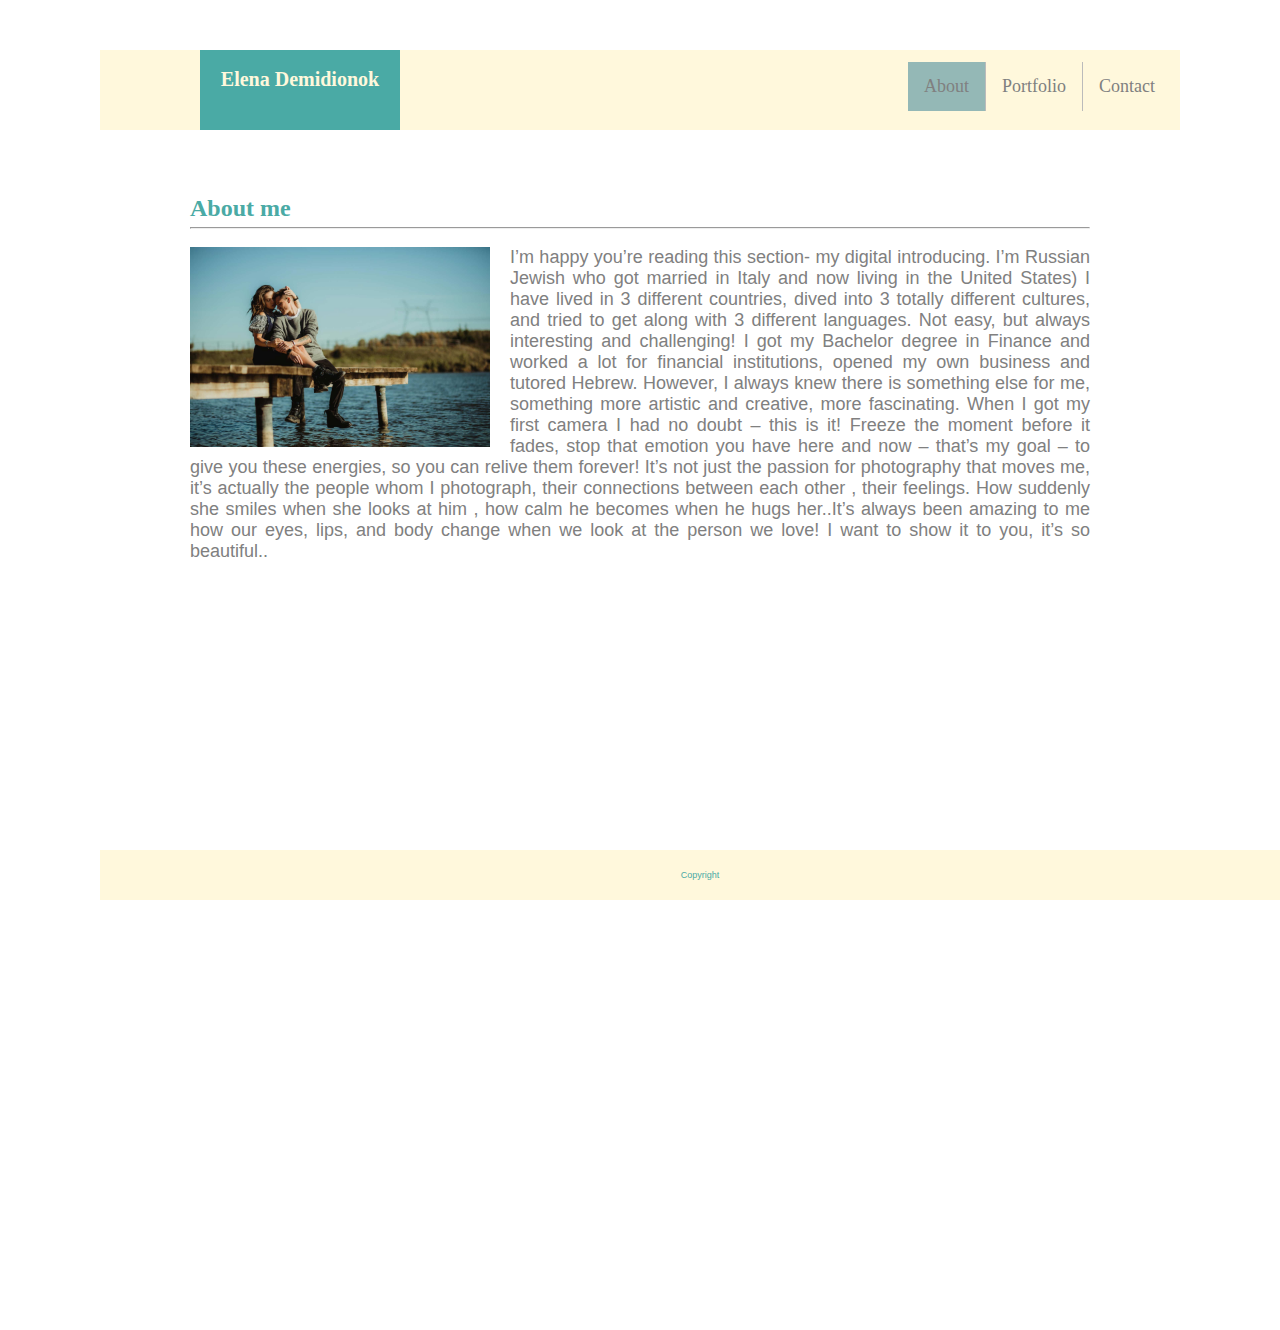
==== index.html @ 54cc3ce8 "making html pages and css" ====
<!DOCTYPE html>
<html>
  <head>
       <title>Portfolio</title>
       <link href="assets/css/style.css" rel="stylesheet">
  </head>
  <header> 
      <div id="name">
           <h1>Elena Demidionok</h1>
     </div>   
             <ul>
                <li><a  href="contact.html">Contact</a></li>
                <li><a href="portfolio.html">Portfolio</a></li>
                <li style="float:right" class="active"><a href="index.html">About</a></li>
             </ul>
  </header>
  <body>
       <div class="block">
           
          <h2 class="about">About me</h2>
           
          <hr>
           <div>
              <div class="clearfix">
                  <img id="image"src="assets/images/1J5A3320.jpg">
                   <div> 
                       <p>I’m happy you’re reading this section- my digital introducing.
                            I’m Russian Jewish who got married in Italy and now living in the United States)
                            I have  lived in 3 different countries, dived into 3 totally different cultures, 
                            and tried to get along with 3 different languages.  Not easy,  but always interesting and challenging!
                            I got my Bachelor degree in Finance and worked a lot for financial institutions, 
                            opened my own business and tutored Hebrew.
                            However,  I always knew there is something else for me, 
                            something more artistic and creative,  more fascinating.
                            When I got my first camera I had no doubt – this is it!
                            Freeze the moment before it fades, stop that emotion you have 
                            here and now  – that’s my goal – to give you these energies, so 
                            you can relive them forever!
                            It’s not just the passion for photography that moves me,
                             it’s actually the people whom I photograph, 
                             their connections between each other , their feelings. 
                            How suddenly she smiles when she looks at him ,
                             how calm he becomes when he hugs her..It’s always been 
                             amazing to me  how our eyes, lips, and body change when we look at the person we love!
                            I want to show it to you, it’s so beautiful..
                         </p>
                     </div>
                </div>
          </div>

        </div>

        <div class="footer">
            <p style="padding:20px;color:#4aaaa5;text-align: center;font-size: 9px;">Copyright</p>
        </div>
    </body>


</html>
---- assets/css/style.css ----
* {
    box-sizing: border-box;
}
html, body {
    height: 100%;
    margin: 0;
  }


body {
   
    background-image: url(https://wallpaper.wiki/wp-content/uploads/2017/04/wallpaper.wiki-Flock-Backgrounds-PIC-WPB004577.jpg);
    height:100%;
}

header {
    background-color: cornsilk;
    margin-top: 50px;
    margin-left: 100px;
    margin-right: 100px;
    position: relative;
}   
#name {
    position: relative;
    background-color: #4aaaa5;
    font-family: Georgia, 'Times New Roman', Times, serif;
    font-size: 10px;
    text-align: center;
    color: cornsilk;
    height: 80px;
    width: 200px;
    margin-left: 100px;
    padding: 5px;
   
}

ul {
    position: absolute;
    bottom: 10px;
    right: 0;
    list-style-type: none;
    margin: 0;
    padding: 9px;
    overflow: hidden;
    background-color: cornsilk;
  }
  
  li {
    float: right;
    border-right:1px solid #bbb;
  }

  li:first-child {
    border-right: none;
  }
  
  li a {
    display: block;
    color: grey;
    text-align: center;
    padding: 14px 16px;
    font-size: 18px;
    font-family: Georgia, 'Times New Roman', Times, serif;
    text-decoration: none;
  }
  
  li a:hover:not(.active) {
    background-color: lightgrey;
  }
  
  .active {
    background-color: #94b8b6;
  }
 
hr {
    color: darkgray;
    size:3px;
    width: 900px;
    align-self: center;

}

.about {
    position: relative;
    top: 15px;
    text-align: left;
    color: #4aaaa5;
    margin-left: 30px;
    font-family: Georgia, 'Times New Roman', Times, serif;
}

.block {
    background-color: white;
    width: 960px;
    height: 1000px;
    display: block;
    margin: auto;
    margin-top: 50px;
    margin-bottom: 100px;
    position: relative;
}



#image {
     float: left;
     width: 300px;
     height: 200px;
     margin-left: 30px;
     margin-right:20px;

}

.clearfix::after {
    content: "";
    clear: both;
    display: table;
  }

  p { 
    text-align: justify;
    font-family: Arial, Helvetica, sans-serif;
    font-size: 18px;
    color:gray;
    margin-left: 30px;
    margin-right: 30px;
    margin-bottom: 50px;
    
  }
  .footer {
    position:sticky;
    bottom: 0;
    height: 50px;
    width: 1200px;
    color: #4aaaa5;
    text-align: center;
    background-color: cornsilk;
    font-size: 10px;
    margin-left: 100px;
    margin-right: 100px;
  
 }
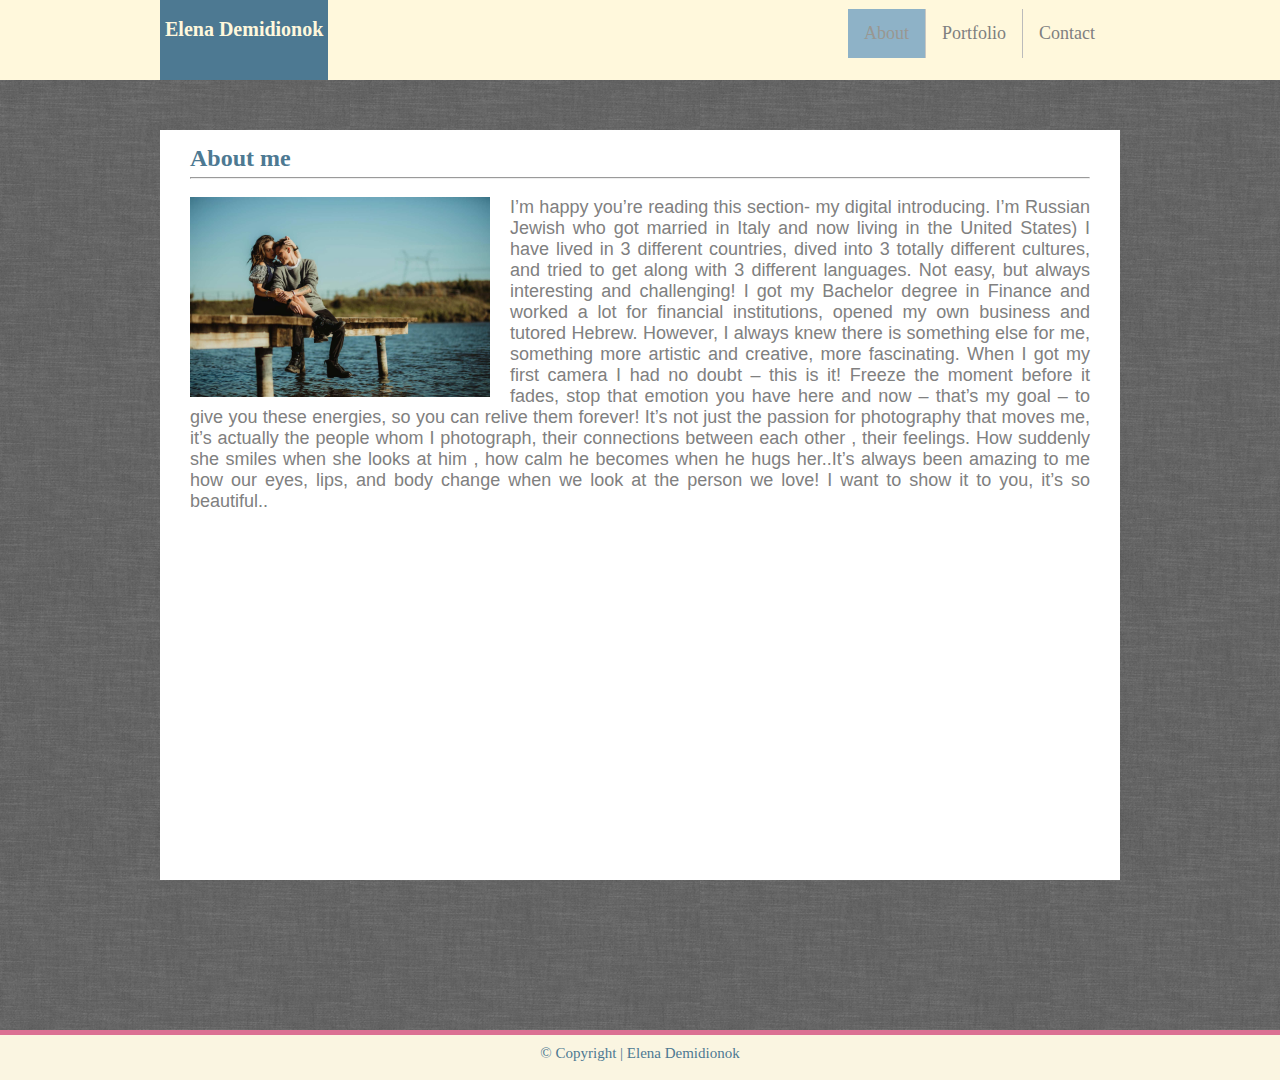
==== commit 044fea01: "adding Portfolio and Contact pages" ====
--- a/index.html
+++ b/index.html
@@ -2,19 +2,24 @@
 <html>
   <head>
        <title>Portfolio</title>
-       <link href="assets/css/style.css" rel="stylesheet">
+       <link href="./assets/css/style.css" rel="stylesheet">
   </head>
   <header> 
-      <div id="name">
-           <h1>Elena Demidionok</h1>
-     </div>   
+      <div class="headercontainer">
+            <div id="name">
+               <h1>Elena Demidionok</h1>
+          </div>   
              <ul>
                 <li><a  href="contact.html">Contact</a></li>
                 <li><a href="portfolio.html">Portfolio</a></li>
                 <li style="float:right" class="active"><a href="index.html">About</a></li>
              </ul>
+     </div>
   </header>
   <body>
+       <!-- Page wrapper-->
+
+      <div class="page-wrapper">
        <div class="block">
            
           <h2 class="about">About me</h2>
@@ -49,11 +54,22 @@
           </div>
 
         </div>
+        <!--//Content-->
 
-        <div class="footer">
-            <p style="padding:20px;color:#4aaaa5;text-align: center;font-size: 9px;">Copyright</p>
-        </div>
-    </body>
+    </div>
+    <!--// page wrapper-->
+    
+
+    <!--footer-->
+    <div class="footer">
+       <div class="footer-bottom">
+          &copy; Copyright | Elena Demidionok
+      </div>
+    
+    </div>
+    <!--// footer-->
+
+ </body>
 
 
 </html>--- a/assets/css/style.css
+++ b/assets/css/style.css
@@ -6,38 +6,53 @@
     margin: 0;
   }
 
+  .page-wrapper {
+    min-height: 100%;
+  }
 
 body {
    
-    background-image: url(https://wallpaper.wiki/wp-content/uploads/2017/04/wallpaper.wiki-Flock-Backgrounds-PIC-WPB004577.jpg);
+    background-image: url('../images/grey_wash.png');
     height:100%;
 }
 
 header {
     background-color: cornsilk;
-    margin-top: 50px;
-    margin-left: 100px;
-    margin-right: 100px;
-    position: relative;
+    position: relative;
+    width: 100%;
+    left: 0;
 }   
+
+.headercontainer {
+         background-color: cornsilk;
+         width: 960px;
+         height: 80px;
+         
+         margin: 0 auto;
+
+
+}
 #name {
-    position: relative;
-    background-color: #4aaaa5;
-    font-family: Georgia, 'Times New Roman', Times, serif;
-    font-size: 10px;
-    text-align: center;
-    color: cornsilk;
-    height: 80px;
-    width: 200px;
-    margin-left: 100px;
-    padding: 5px;
-   
+  position: relative;
+  float: left;
+  background-color: #4d7992;
+  font-family: Georgia, 'Times New Roman', Times, serif;
+  font-size: 10px;
+  text-align: center;
+  color: cornsilk;
+  height: 80px;
+  width: 45px
+  margin: 0 auto;
+  padding: 5px;
+  top: 0;
+ 
+ 
 }
 
 ul {
-    position: absolute;
-    bottom: 10px;
-    right: 0;
+    position: relative;
+    float: right;
+    margin: 0 auto;
     list-style-type: none;
     margin: 0;
     padding: 9px;
@@ -52,6 +67,7 @@
 
   li:first-child {
     border-right: none;
+    
   }
   
   li a {
@@ -69,7 +85,9 @@
   }
   
   .active {
-    background-color: #94b8b6;
+    background-color: #73a1c3;
+    opacity: 80%;
+    color: white;
   }
  
 hr {
@@ -84,7 +102,7 @@
     position: relative;
     top: 15px;
     text-align: left;
-    color: #4aaaa5;
+    color: #4d7992;
     margin-left: 30px;
     font-family: Georgia, 'Times New Roman', Times, serif;
 }
@@ -92,7 +110,7 @@
 .block {
     background-color: white;
     width: 960px;
-    height: 1000px;
+    height: 750px;
     display: block;
     margin: auto;
     margin-top: 50px;
@@ -119,6 +137,7 @@
 
   p { 
     text-align: justify;
+    position: relative;
     font-family: Arial, Helvetica, sans-serif;
     font-size: 18px;
     color:gray;
@@ -127,16 +146,95 @@
     margin-bottom: 50px;
     
   }
-  .footer {
-    position:sticky;
+  
+  .flex-container {
+    display: flex;
+    flex-wrap: wrap;
+    background-color: lightgrey;
+  }
+  
+  .flex-container > div {
+    background-color: #f1f1f1;
+    width: 300px;
+    margin: 10px;
+    text-align: center;
+    line-height: 75px;
+    font-size: 30px; 
+  }
+  
+
+  .container {
+    position: relative;
+  }
+  .text-block {
+    
+    position: relative;
+    width: 300px;
     bottom: 0;
-    height: 50px;
-    width: 1200px;
-    color: #4aaaa5;
-    text-align: center;
-    background-color: cornsilk;
-    font-size: 10px;
-    margin-left: 100px;
-    margin-right: 100px;
-  
- }+    background-color: black;
+    opacity: 50%;
+    
+  }
+
+  .image{
+      width: 300px;
+      height: 300px;
+
+  }
+
+/* CONTACT FORM*/
+
+.container-contact-form {
+  width: 900px;
+  margin: auto;
+  border-radius: 5px;
+  background-color:  #f2f2f2;
+  
+  padding: 40px;
+  
+}
+
+input[type=text], select, textarea {
+  width: 100%;
+  padding: 12px;
+  border: 1px solid #ccc;
+  border-radius: 4px;
+  box-sizing: border-box;
+  margin-top: 6px;
+  margin-bottom: 16px;
+  resize: vertical;
+}
+
+input[type=submit] {
+  background-color: #4d7992;
+  color: white;
+  padding: 12px 20px;
+  border: none;
+  border-radius: 4px;
+  cursor: pointer;
+}
+
+input[type=submit]:hover {
+  background-color: #7498ad;
+}
+
+
+  /* FOOTER */
+
+.footer {
+  background: rgb(250, 245, 225);
+  color:#4d7992;
+  height: 50px;
+  position: relative;
+  text-align: center;
+}
+
+.footer .footer-bottom {
+  position: absolute;
+  width: 100%;
+  border-top: 5px solid palevioletred;
+  padding: 10px;
+  font-size: 15px;
+  
+}
+  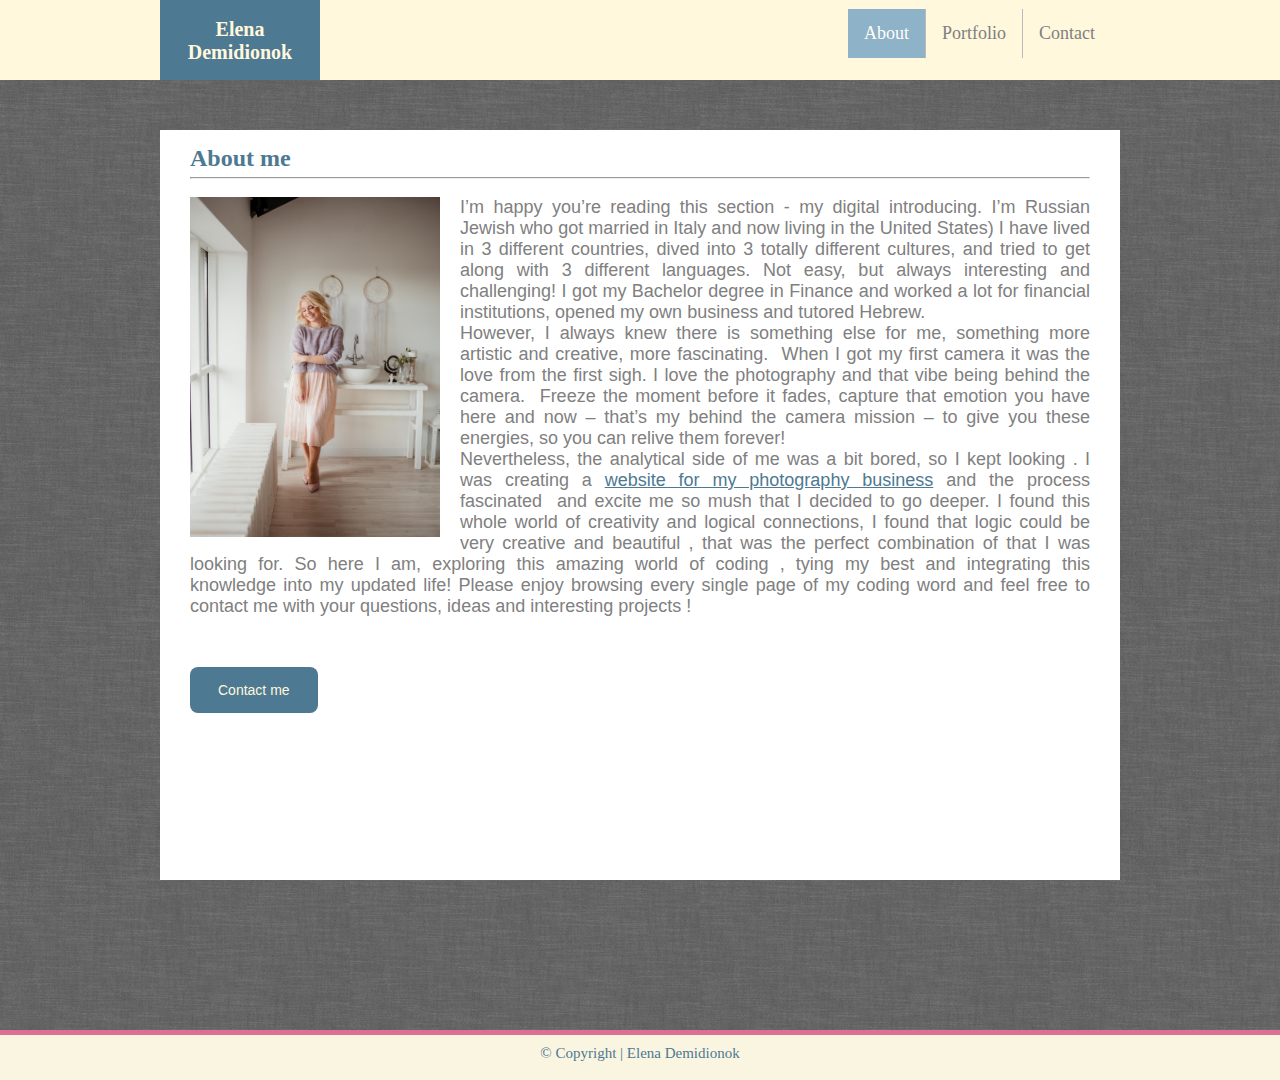
==== commit 9df85e5e: "final chages" ====
--- a/index.html
+++ b/index.html
@@ -1,75 +1,82 @@
 <!DOCTYPE html>
-<html>
-  <head>
-       <title>Portfolio</title>
-       <link href="./assets/css/style.css" rel="stylesheet">
-  </head>
-  <header> 
+<html lang="en-us">
+
+<head>
+   <title>Portfolio</title>
+   <link href="./assets/css/style.css" rel="stylesheet">
+   
+</head>
+
+<body>
+   <header>
       <div class="headercontainer">
-            <div id="name">
-               <h1>Elena Demidionok</h1>
-          </div>   
-             <ul>
-                <li><a  href="contact.html">Contact</a></li>
-                <li><a href="portfolio.html">Portfolio</a></li>
-                <li style="float:right" class="active"><a href="index.html">About</a></li>
-             </ul>
-     </div>
-  </header>
-  <body>
-       <!-- Page wrapper-->
+         <div id="name">
+            <h1>Elena Demidionok</h1>
+         </div>
+         <ul>
+            <li><a href="contact.html">Contact</a></li>
+            <li><a href="portfolio.html">Portfolio</a></li>
+            <li style="float:right"><a href="index.html" class="active">About</a></li>
+         </ul>
+      </div>
+   </header>
 
-      <div class="page-wrapper">
-       <div class="block">
-           
-          <h2 class="about">About me</h2>
-           
-          <hr>
-           <div>
-              <div class="clearfix">
-                  <img id="image"src="assets/images/1J5A3320.jpg">
-                   <div> 
-                       <p>I’m happy you’re reading this section- my digital introducing.
-                            I’m Russian Jewish who got married in Italy and now living in the United States)
-                            I have  lived in 3 different countries, dived into 3 totally different cultures, 
-                            and tried to get along with 3 different languages.  Not easy,  but always interesting and challenging!
-                            I got my Bachelor degree in Finance and worked a lot for financial institutions, 
-                            opened my own business and tutored Hebrew.
-                            However,  I always knew there is something else for me, 
-                            something more artistic and creative,  more fascinating.
-                            When I got my first camera I had no doubt – this is it!
-                            Freeze the moment before it fades, stop that emotion you have 
-                            here and now  – that’s my goal – to give you these energies, so 
-                            you can relive them forever!
-                            It’s not just the passion for photography that moves me,
-                             it’s actually the people whom I photograph, 
-                             their connections between each other , their feelings. 
-                            How suddenly she smiles when she looks at him ,
-                             how calm he becomes when he hugs her..It’s always been 
-                             amazing to me  how our eyes, lips, and body change when we look at the person we love!
-                            I want to show it to you, it’s so beautiful..
-                         </p>
-                     </div>
-                </div>
-          </div>
+   <!-- Page wrapper-->
 
-        </div>
-        <!--//Content-->
+   <div class="page-wrapper">
+      <!-- Content-->
+      <div class="block">
 
-    </div>
-    <!--// page wrapper-->
-    
+         <h2 class="about">About me</h2>
 
-    <!--footer-->
-    <div class="footer">
-       <div class="footer-bottom">
-          &copy; Copyright | Elena Demidionok
+         <hr>
+         <div>
+            <div class="clearfix">
+               <img id="image" src="assets/images/IMG_1570.jpg" alt="Portrait">
+               <div>
+                  <p>I’m happy you’re reading this section - my digital introducing. I’m Russian Jewish who got married
+                     in Italy and now living in the United States) I have lived in 3 different countries, dived into 3
+                     totally different cultures, and tried to get along with 3 different languages. Not easy, but always
+                     interesting and challenging! I got my Bachelor degree in Finance and worked a lot for financial
+                     institutions, opened my own business and tutored Hebrew.<br> However, I always knew there is something
+                     else for me, something more artistic and creative, more fascinating.  When I got my first camera it
+                     was the love from the first sigh. I love the photography and that vibe being behind the camera. 
+                     Freeze the moment before it fades, capture that emotion you have here and now – that’s my behind
+                     the camera mission – to give you these energies, so you can relive them forever!<br>Nevertheless, the
+                     analytical side of me was a bit bored, so I kept looking . I was creating a 
+                     <a style="color:#4d7992" href="https://ellendphoto.com/">website for my
+                      photography business</a> and the process fascinated  and excite me so mush that I decided to go deeper.
+                     I found this whole world of creativity and logical connections, I found that logic could be very
+                     creative and beautiful , that was the perfect combination of that I was looking for. So here I am,
+                     exploring this amazing world of coding , tying my best and integrating this knowledge into my
+                     updated life! Please enjoy browsing every single page of my coding word and feel free to contact me
+                     with your questions, ideas and interesting projects ! 
+                  </p>
+                  
+                  <a href="contact.html"><button class="button">Contact me</button></a>
+                  
+
+               </div>
+            </div>
+         </div>
+
       </div>
-    
-    </div>
-    <!--// footer-->
+     <!--// Content-->
 
- </body>
+   </div>
+   <!--// page wrapper-->
+
+
+   <!--footer-->
+   <div class="footer">
+      <div class="footer-bottom">
+         &copy; Copyright | Elena Demidionok
+      </div>
+
+   </div>
+   <!--// footer-->
+
+</body>
 
 
 </html>--- a/assets/css/style.css
+++ b/assets/css/style.css
@@ -9,6 +9,24 @@
   .page-wrapper {
     min-height: 100%;
   }
+
+  /* HEADER */
+
+  header {
+    background-color: cornsilk;
+    position: relative;
+    width: 100%;
+    left: 0;
+}   
+
+.headercontainer {
+  background-color: cornsilk;
+  width: 960px;
+  height: 80px;
+  margin: 0 auto;
+}
+
+/* BODY */
 
 body {
    
@@ -16,22 +34,7 @@
     height:100%;
 }
 
-header {
-    background-color: cornsilk;
-    position: relative;
-    width: 100%;
-    left: 0;
-}   
-
-.headercontainer {
-         background-color: cornsilk;
-         width: 960px;
-         height: 80px;
-         
-         margin: 0 auto;
-
-
-}
+
 #name {
   position: relative;
   float: left;
@@ -41,13 +44,14 @@
   text-align: center;
   color: cornsilk;
   height: 80px;
-  width: 45px
+  width: 160px;
   margin: 0 auto;
   padding: 5px;
   top: 0;
  
- 
-}
+}
+
+/* MENU */
 
 ul {
     position: relative;
@@ -122,8 +126,8 @@
 
 #image {
      float: left;
-     width: 300px;
-     height: 200px;
+     width: 250px;
+     height: 340px;
      margin-left: 30px;
      margin-right:20px;
 
@@ -147,6 +151,22 @@
     
   }
   
+  .button {
+    margin-left: 30px;
+    background-color: #4d7992;
+    border-radius: 8px;
+    border: none;
+    color: cornsilk;
+    padding: 15px 28px;
+    text-align: center;
+    text-decoration: none;
+    display: inline-block;
+    font-size: 14px;
+    cursor: pointer;
+  }
+
+  /* PORTFOLIO IMAGES BLOCK */
+
   .flex-container {
     display: flex;
     flex-wrap: wrap;
@@ -207,11 +227,14 @@
 
 input[type=submit] {
   background-color: #4d7992;
-  color: white;
+  color: cornsilk;
   padding: 12px 20px;
   border: none;
   border-radius: 4px;
   cursor: pointer;
+  font-size: 14px;
+  padding: 15px 28px;
+  border-radius: 8px;
 }
 
 input[type=submit]:hover {
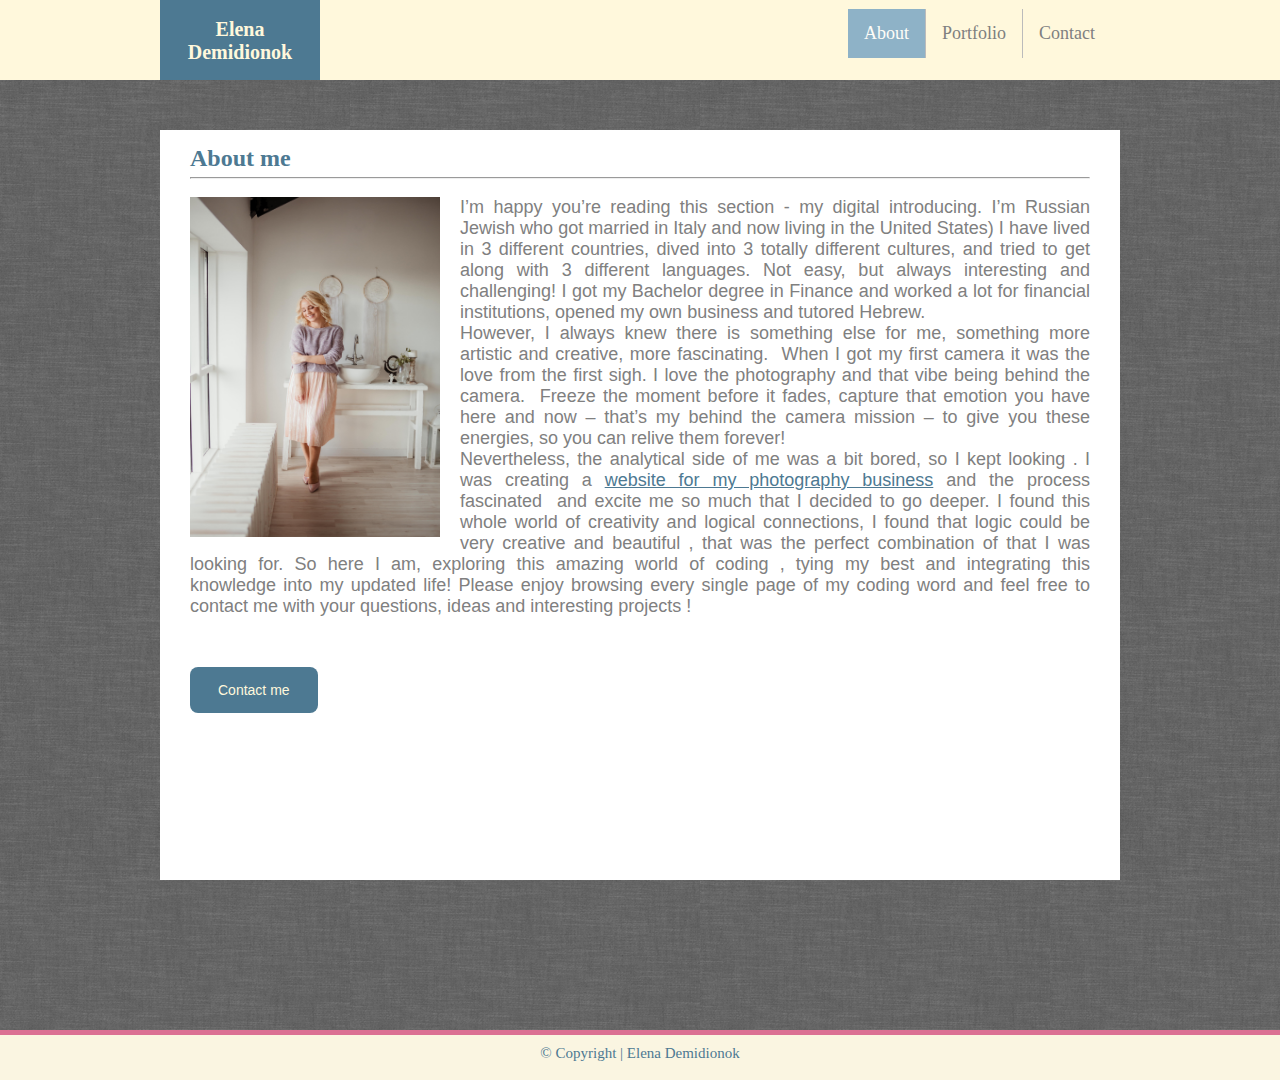
==== commit 41a00219: "final changes" ====
--- a/index.html
+++ b/index.html
@@ -45,7 +45,7 @@
                      the camera mission – to give you these energies, so you can relive them forever!<br>Nevertheless, the
                      analytical side of me was a bit bored, so I kept looking . I was creating a 
                      <a style="color:#4d7992" href="https://ellendphoto.com/">website for my
-                      photography business</a> and the process fascinated  and excite me so mush that I decided to go deeper.
+                      photography business</a> and the process fascinated  and excite me so much that I decided to go deeper.
                      I found this whole world of creativity and logical connections, I found that logic could be very
                      creative and beautiful , that was the perfect combination of that I was looking for. So here I am,
                      exploring this amazing world of coding , tying my best and integrating this knowledge into my
